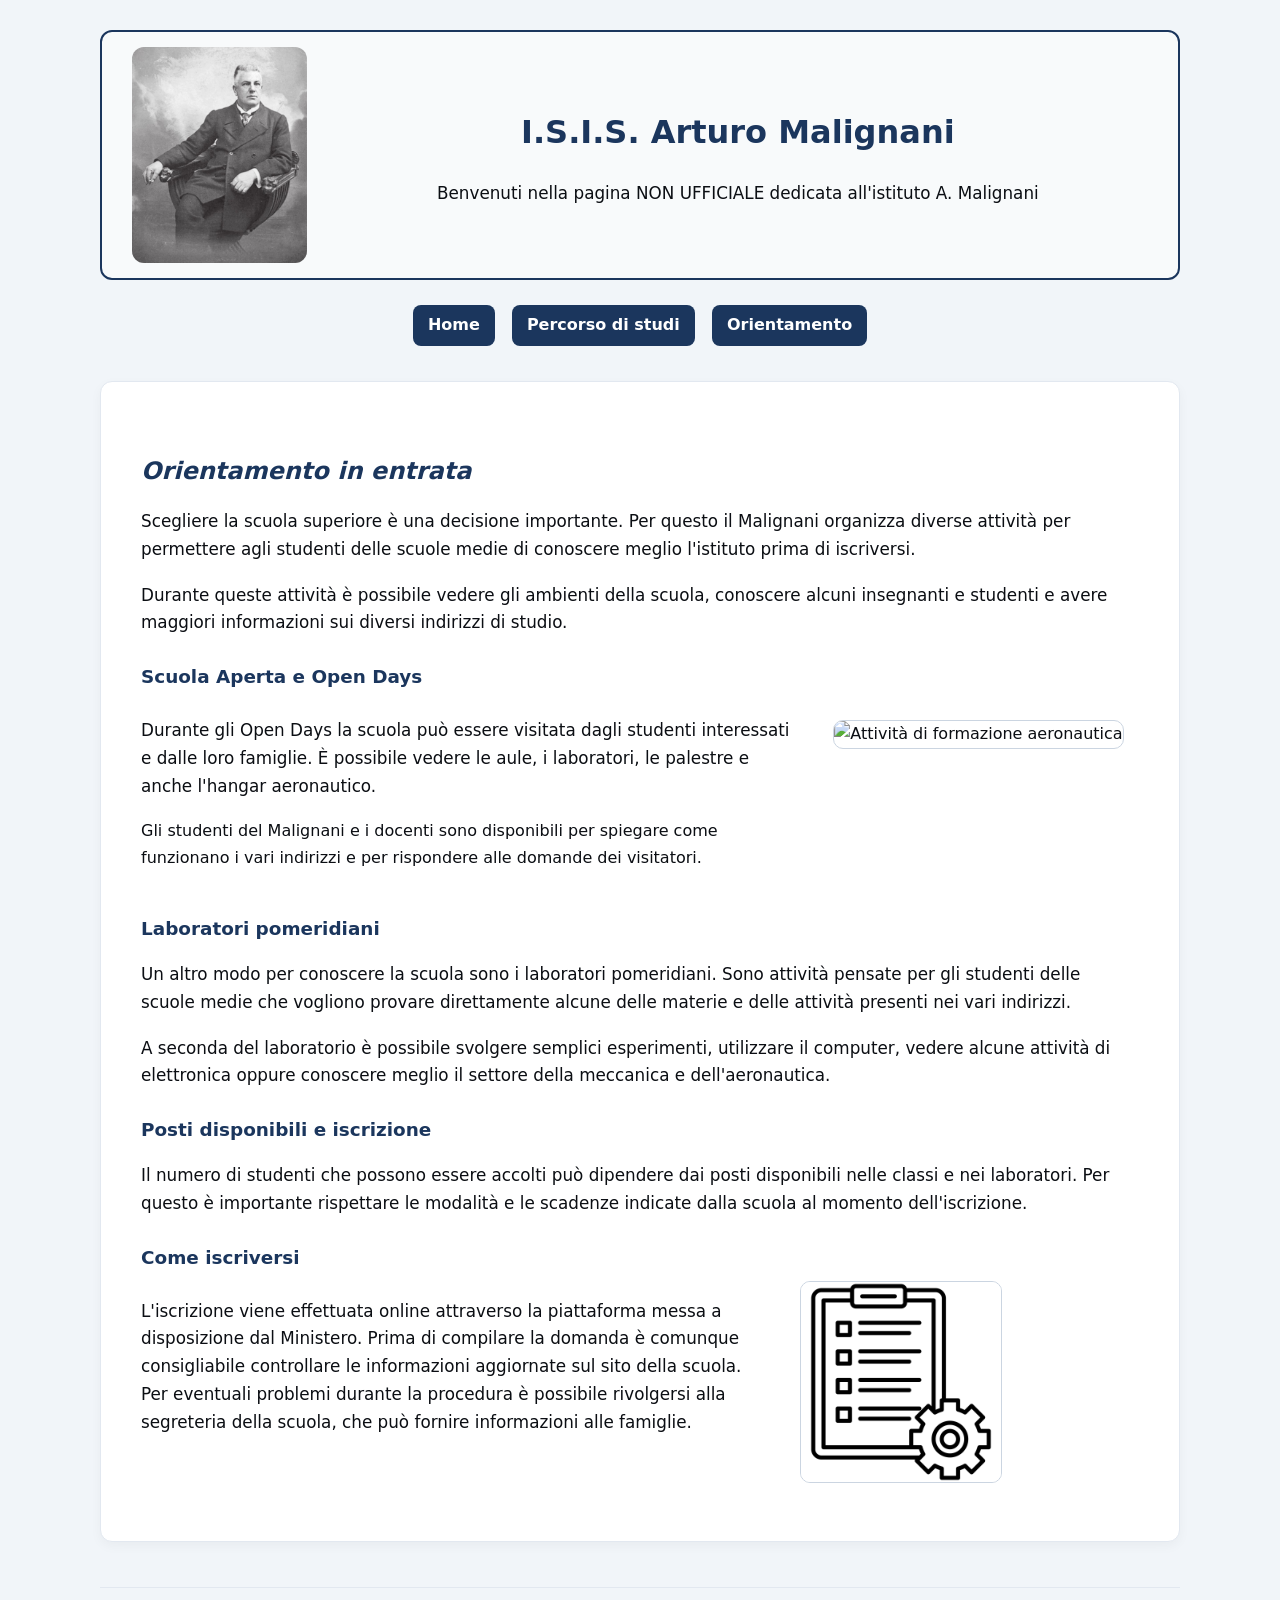
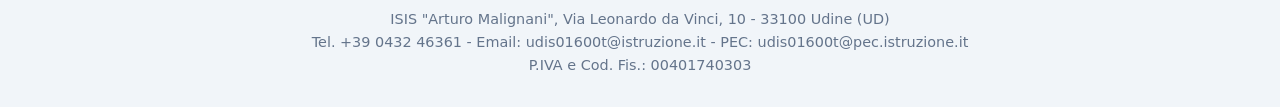
==== orientamento.html @ 450ddde0 "Add files via upload" ====
<!DOCTYPE html>
<html lang="it">

<head>
    <meta charset="UTF-8">
    <title>A. Malignani - Orientamento</title>
    <link rel="stylesheet" href="style.css">

    <script
        type="text/javascript"
        id="cookiebanner"
        src="https://cdn.jsdelivr.net/gh/dobarkod/cookie-banner@1.2.2/dist/cookiebanner.min.js">
    </script>
</head>

<body>

<header class="intestazione">
    <img src="logo.jpg" alt="Logo Malignani" class="logo">

    <div>
        <h1>I.S.I.S. Arturo Malignani</h1>
        <p>Benvenuti nella pagina NON UFFICIALE dedicata all'istituto A. Malignani</p>
    </div>
</header>

<nav>
    <a href="home.html">Home</a>
    <a href="percorso_studi.html">Percorso di studi</a>
    <a href="orientamento.html">Orientamento</a>
</nav>

<main>

    <h2 style="font-style: italic">Orientamento in entrata</h2>

    <p>
        Scegliere la scuola superiore è una decisione importante.
        Per questo il Malignani organizza diverse attività per permettere
        agli studenti delle scuole medie di conoscere meglio l'istituto
        prima di iscriversi.
    </p>

    <p>
        Durante queste attività è possibile vedere gli ambienti della scuola,
        conoscere alcuni insegnanti e studenti e avere maggiori informazioni
        sui diversi indirizzi di studio.
    </p>

    <h3>Scuola Aperta e Open Days</h3>

    <div class="blocco-sezione-affiancata">

        <div class="testo-affiancato">
            <p>
                Durante gli Open Days la scuola può essere visitata dagli
                studenti interessati e dalle loro famiglie. È possibile
                vedere le aule, i laboratori, le palestre e anche l'hangar
                aeronautico.
            <p>
                
            </p>
                Gli studenti del Malignani e i docenti sono disponibili
                per spiegare come funzionano i vari indirizzi e per rispondere
                alle domande dei visitatori.
            </p>
        </div>

        <div class="conferenza">
            <img
                src="https://thumb.wikimedia.org/wikipedia/commons/thumb/4/4e/31_FW_Airmen_mentor_Italian_aeronautical_students_%287085803%29.jpg/960px-31_FW_Airmen_mentor_Italian_aeronautical_students_%287085803%29.jpg?utm_source=commons.wikimedia.org&utm_campaign=imageinfo&utm_content=thumbnail"
                alt="Attività di formazione aeronautica">
        </div>

    </div>

    <h3>Laboratori pomeridiani</h3>

    <p>
        Un altro modo per conoscere la scuola sono i laboratori pomeridiani.
        Sono attività pensate per gli studenti delle scuole medie che vogliono
        provare direttamente alcune delle materie e delle attività presenti
        nei vari indirizzi.
    </p>

    <p>
        A seconda del laboratorio è possibile svolgere semplici esperimenti,
        utilizzare il computer, vedere alcune attività di elettronica oppure
        conoscere meglio il settore della meccanica e dell'aeronautica.
    </p>

    <h3>Posti disponibili e iscrizione</h3>

    <p>
        Il numero di studenti che possono essere accolti può dipendere dai
        posti disponibili nelle classi e nei laboratori. Per questo è
        importante rispettare le modalità e le scadenze indicate dalla scuola
        al momento dell'iscrizione.
    </p>

    <h3>Come iscriversi</h3>

    <div class="blocco-sezione-affiancata">

        <div class="testo-affiancato">
            <p>
                L'iscrizione viene effettuata online attraverso la piattaforma
                messa a disposizione dal Ministero. Prima di compilare la domanda
                è comunque consigliabile controllare le informazioni aggiornate
                sul sito della scuola.
                Per eventuali problemi durante la procedura è possibile rivolgersi
                alla segreteria della scuola, che può fornire informazioni
                alle famiglie.
            </p>
        </div>

        <div class="immagine-sezione">
            <img src="iscrizione.jpg" alt="Procedura di iscrizione"
                 class="icona-iscrizione">
        </div>

    </div>

</main>

<footer>
    ISIS "Arturo Malignani", Via Leonardo da Vinci, 10 - 33100 Udine (UD)<br>
    Tel. +39 0432 46361 - Email: udis01600t@istruzione.it -
    PEC: udis01600t@pec.istruzione.it<br>
    P.IVA e Cod. Fis.: 00401740303
</footer>

</body>
</html>
---- style.css ----
body {
    background-color: #f1f5f9;
    max-width: 1080px;
    margin: 0 auto;
    padding: 30px 20px;

    font-family: system-ui, -apple-system, sans-serif;
    color: #0b0e13;
    line-height: 1.65;
}

/* Contenitore principale dei contenuti */

main {
    background-color: #ffffff;
    padding: 40px;
    border-radius: 12px;
    border: 1px solid #e2e8f0;
    box-shadow: 0 4px 12px rgba(0, 0, 0, 0.04);
}


/* ==============================
   INTESTAZIONE E LOGO
   ============================== */

/* Dispone il logo e il testo uno accanto all'altro */

.intestazione {
    display: flex;
    align-items: center;
    gap: 130px;

    background-color: #f8fafb;
    padding: 15px 30px;

    border-radius: 12px;
    border: 2px solid #1b365d;
    margin-bottom: 25px;
}

/* Imposta le dimensioni del logo */

.logo {
    width: 175px;
    height: auto;
    border-radius: 12px;
}


/* ==============================
   MENU DI NAVIGAZIONE
   ============================== */

nav {
    text-align: center;
    margin-bottom: 35px;
}

/* Stile dei collegamenti del menu */

nav a {
    display: inline-block;
    padding: 7px 15px;
    margin: 0 6px;

    background-color: #1b365d;
    color: white;

    border-radius: 8px;
    font-weight: bold;
    text-decoration: none;
}


/* ==============================
   TITOLI E TESTI
   ============================== */

/* Titolo principale della pagina */

h1 {
    font-size: 2rem;
    color: #1b365d;
    text-align: center;
}

/* Titoli delle sezioni principali */

h2 {
    font-size: 1.5rem;
    color: #1b365d;
    margin-top: 30px;
    margin-bottom: 12px;
}

/* Titoli delle sottosezioni */

h3 {
    font-size: 1.15rem;
    color: #1b365d;
    margin-top: 25px;
    margin-bottom: 8px;
}

/* Aspetto dei paragrafi */

p {
    font-size: 1.05rem;
    margin-bottom: 18px;
}


/* ==============================
   BLOCCHI CON TESTO E IMMAGINI
   ============================== */

/* Affianca il testo alle immagini */

.blocco-mappa-affiancata,
.blocco-sezione-affiancata {
    display: flex;
    align-items: flex-start;
    gap: 30px;
    margin-bottom: 10px;
}

/* Colonna contenente il testo */

.testo-affiancato {
    flex: 1.3;
}


/* ==============================
   IMMAGINI DELLE SEZIONI
   ============================== */

/* Colonna delle immagini */

.immagine-sezione {
    flex: 0.7;
}

/* Immagini degli indirizzi di studio */

.immagine-sezione img {
    width: 100%;
    height: auto;
    border-radius: 10px;
    border: 1px solid #cbd5e1;
}

/* Colonna dedicata alla mappa e alle sedi */

.immagine-sedi {
    flex: 1;
}

/* Immagine delle sedi */

.immagine-sedi img {
    width: 90%;
    height: auto;
    border-radius: 10px;
    border: 1px solid #cbd5e1;
}

/* Colonna dell'immagine relativa agli Open Days */

.conferenza {
    flex: 0.6;
}

/* Immagine delle conferenze */

.conferenza img {
    width: 100%;
    height: auto;

    border-radius: 10px;
    border: 1px solid #cbd5e1;
    margin-top: 20px;
}

/* Limita la dimensione dell'immagine dell'iscrizione */

.icona-iscrizione {
    max-width: 200px;
}


/* ==============================
   PIE' DI PAGINA
   ============================== */

footer {
    text-align: center;
    margin-top: 45px;
    padding-top: 20px;
    border-top: 1px solid #e2e8f0;
    font-size: 0.9rem;
    color: #64748b;
    line-height: 1.6;
}
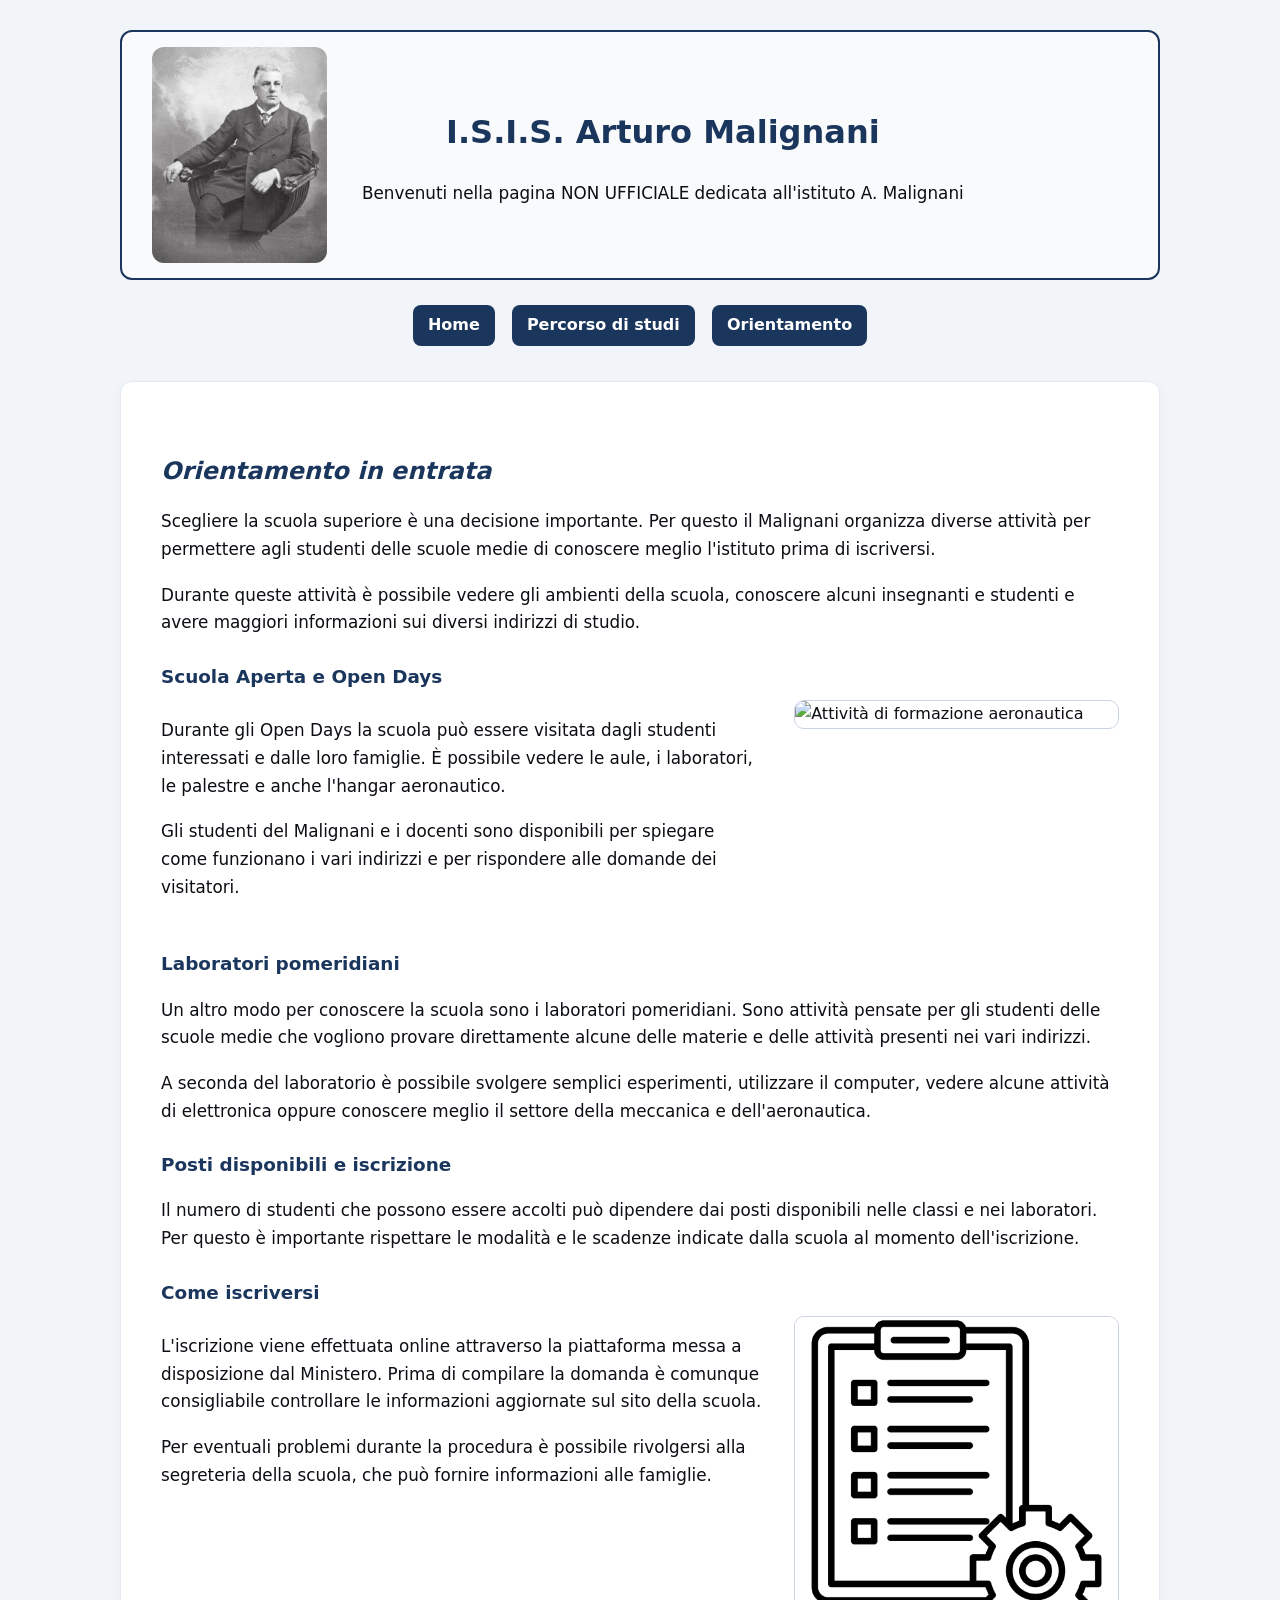
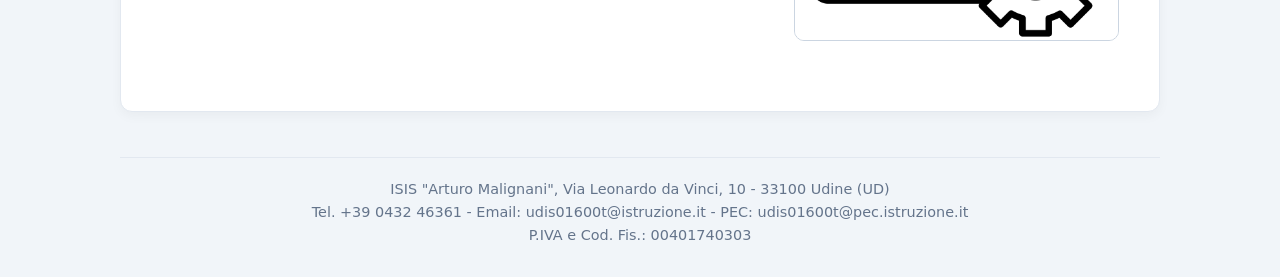
==== commit f59e32f5: "Add files via upload" ====
--- a/orientamento.html
+++ b/orientamento.html
@@ -26,7 +26,7 @@
 </header>
 
 <nav>
-    <a href="home.html">Home</a>
+    <a href="index.html">Home</a>
     <a href="percorso_studi.html">Percorso di studi</a>
     <a href="orientamento.html">Orientamento</a>
 </nav>
@@ -50,7 +50,7 @@
 
     <h3>Scuola Aperta e Open Days</h3>
 
-    <div class="blocco-sezione-affiancata">
+    <div class="blocco-affiancato">
 
         <div class="testo-affiancato">
             <p>
@@ -58,18 +58,18 @@
                 studenti interessati e dalle loro famiglie. È possibile
                 vedere le aule, i laboratori, le palestre e anche l'hangar
                 aeronautico.
+            </p>
+
             <p>
-                
-            </p>
                 Gli studenti del Malignani e i docenti sono disponibili
                 per spiegare come funzionano i vari indirizzi e per rispondere
                 alle domande dei visitatori.
             </p>
         </div>
 
-        <div class="conferenza">
+        <div class="colonna-immagine">
             <img
-                src="https://thumb.wikimedia.org/wikipedia/commons/thumb/4/4e/31_FW_Airmen_mentor_Italian_aeronautical_students_%287085803%29.jpg/960px-31_FW_Airmen_mentor_Italian_aeronautical_students_%287085803%29.jpg?utm_source=commons.wikimedia.org&utm_campaign=imageinfo&utm_content=thumbnail"
+                src="https://thumb.wikimedia.org/wikipedia/commons/thumb/4/4e/31_FW_Airmen_mentor_Italian_aeronautical_students_%287085803%29.jpg/960px-31_FW_Airmen_mentor_Italian_aeronautical_students_%287085803%29.jpg?utm_source=commons.wikimedia.org&amp;utm_campaign=imageinfo&amp;utm_content=thumbnail"
                 alt="Attività di formazione aeronautica">
         </div>
 
@@ -101,7 +101,7 @@
 
     <h3>Come iscriversi</h3>
 
-    <div class="blocco-sezione-affiancata">
+    <div class="blocco-affiancato">
 
         <div class="testo-affiancato">
             <p>
@@ -109,15 +109,17 @@
                 messa a disposizione dal Ministero. Prima di compilare la domanda
                 è comunque consigliabile controllare le informazioni aggiornate
                 sul sito della scuola.
+            </p>
+
+            <p>
                 Per eventuali problemi durante la procedura è possibile rivolgersi
                 alla segreteria della scuola, che può fornire informazioni
                 alle famiglie.
             </p>
         </div>
 
-        <div class="immagine-sezione">
-            <img src="iscrizione.jpg" alt="Procedura di iscrizione"
-                 class="icona-iscrizione">
+        <div class="colonna-immagine">
+           <img src="iscrizione.jpg" alt="Informazioni sulle iscrizioni">
         </div>
 
     </div>
--- a/style.css
+++ b/style.css
@@ -1,23 +1,34 @@
 
+/* ==============================
+   IMPOSTAZIONI GENERALI
+   ============================== */
+
+* {
+    box-sizing: border-box;
+}
 
 body {
-    background-color: #f1f5f9;
     max-width: 1080px;
     margin: 0 auto;
     padding: 30px 20px;
 
+    background-color: #f1f5f9;
+    color: #0b0e13;
     font-family: system-ui, -apple-system, sans-serif;
-    color: #0b0e13;
     line-height: 1.65;
 }
 
-/* Contenitore principale dei contenuti */
+
+/* ==============================
+   STRUTTURA PRINCIPALE
+   ============================== */
 
 main {
+    padding: 40px;
+
     background-color: #ffffff;
-    padding: 40px;
+    border: 1px solid #e2e8f0;
     border-radius: 12px;
-    border: 1px solid #e2e8f0;
     box-shadow: 0 4px 12px rgba(0, 0, 0, 0.04);
 }
 
@@ -26,22 +37,18 @@
    INTESTAZIONE E LOGO
    ============================== */
 
-/* Dispone il logo e il testo uno accanto all'altro */
-
 .intestazione {
     display: flex;
     align-items: center;
-    gap: 130px;
+    gap: 35px;
+
+    margin-bottom: 25px;
+    padding: 15px 30px;
 
     background-color: #f8fafb;
-    padding: 15px 30px;
-
+    border: 2px solid #1b365d;
     border-radius: 12px;
-    border: 2px solid #1b365d;
-    margin-bottom: 25px;
 }
-
-/* Imposta le dimensioni del logo */
 
 .logo {
     width: 175px;
@@ -55,16 +62,14 @@
    ============================== */
 
 nav {
+    margin-bottom: 35px;
     text-align: center;
-    margin-bottom: 35px;
 }
-
-/* Stile dei collegamenti del menu */
 
 nav a {
     display: inline-block;
+    margin: 0 6px;
     padding: 7px 15px;
-    margin: 0 6px;
 
     background-color: #1b365d;
     color: white;
@@ -74,42 +79,40 @@
     text-decoration: none;
 }
 
+nav a:hover {
+    background-color: #294b78;
+}
+
 
 /* ==============================
-   TITOLI E TESTI
+   TITOLI E PARAGRAFI
    ============================== */
 
-/* Titolo principale della pagina */
-
 h1 {
+    color: #1b365d;
     font-size: 2rem;
-    color: #1b365d;
     text-align: center;
 }
 
-/* Titoli delle sezioni principali */
-
 h2 {
-    font-size: 1.5rem;
-    color: #1b365d;
     margin-top: 30px;
     margin-bottom: 12px;
+
+    color: #1b365d;
+    font-size: 1.5rem;
 }
 
-/* Titoli delle sottosezioni */
-
 h3 {
-    font-size: 1.15rem;
-    color: #1b365d;
     margin-top: 25px;
     margin-bottom: 8px;
+
+    color: #1b365d;
+    font-size: 1.15rem;
 }
 
-/* Aspetto dei paragrafi */
-
 p {
+    margin-bottom: 18px;
     font-size: 1.05rem;
-    margin-bottom: 18px;
 }
 
 
@@ -117,79 +120,37 @@
    BLOCCHI CON TESTO E IMMAGINI
    ============================== */
 
-/* Affianca il testo alle immagini */
-
-.blocco-mappa-affiancata,
-.blocco-sezione-affiancata {
+.blocco-affiancato {
     display: flex;
     align-items: flex-start;
     gap: 30px;
-    margin-bottom: 10px;
+
+    margin-bottom: 30px;
 }
-
-/* Colonna contenente il testo */
 
 .testo-affiancato {
     flex: 1.3;
 }
 
-
-/* ==============================
-   IMMAGINI DELLE SEZIONI
-   ============================== */
-
-/* Colonna delle immagini */
-
-.immagine-sezione {
+.colonna-immagine {
     flex: 0.7;
 }
 
-/* Immagini degli indirizzi di studio */
 
-.immagine-sezione img {
+/* ==============================
+   IMMAGINI
+   ============================== */
+
+.colonna-immagine img {
+    display: block;
     width: 100%;
+    max-width: 100%;
     height: auto;
+
+    border: 1px solid #cbd5e1;
     border-radius: 10px;
-    border: 1px solid #cbd5e1;
 }
 
-/* Colonna dedicata alla mappa e alle sedi */
-
-.immagine-sedi {
-    flex: 1;
-}
-
-/* Immagine delle sedi */
-
-.immagine-sedi img {
-    width: 90%;
-    height: auto;
-    border-radius: 10px;
-    border: 1px solid #cbd5e1;
-}
-
-/* Colonna dell'immagine relativa agli Open Days */
-
-.conferenza {
-    flex: 0.6;
-}
-
-/* Immagine delle conferenze */
-
-.conferenza img {
-    width: 100%;
-    height: auto;
-
-    border-radius: 10px;
-    border: 1px solid #cbd5e1;
-    margin-top: 20px;
-}
-
-/* Limita la dimensione dell'immagine dell'iscrizione */
-
-.icona-iscrizione {
-    max-width: 200px;
-}
 
 
 /* ==============================
@@ -197,11 +158,13 @@
    ============================== */
 
 footer {
-    text-align: center;
     margin-top: 45px;
     padding-top: 20px;
+
     border-top: 1px solid #e2e8f0;
+
+    color: #64748b;
     font-size: 0.9rem;
-    color: #64748b;
     line-height: 1.6;
+    text-align: center;
 }
